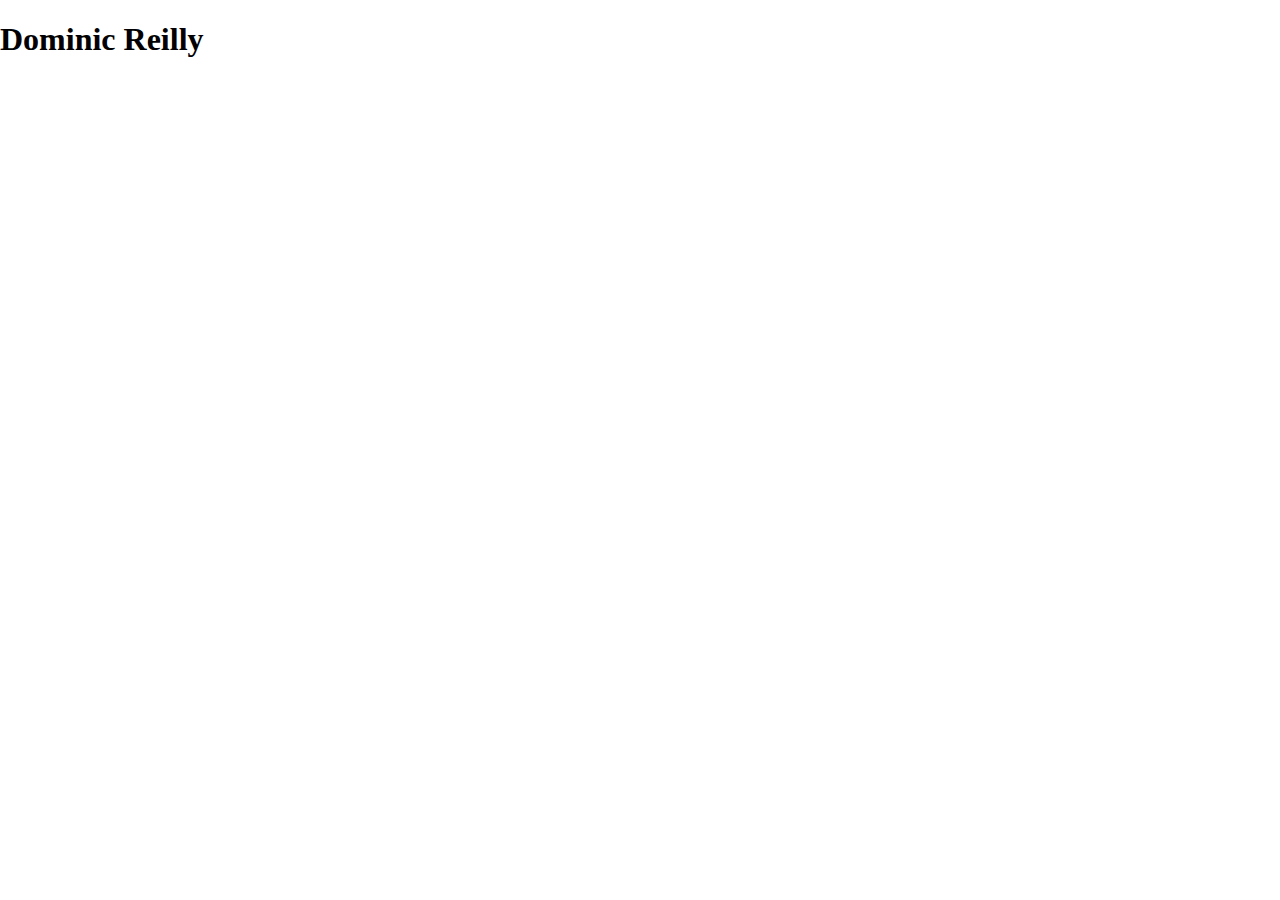
==== index.html @ 13b03363 "Setup" ====
<!DOCTYPE html>
<html lang="en">
    <head>
        <meta charset="uft-8" />
        <meta name="viewport" content="width=device-width, initial-scale=1" />
        <title>Dominic Reilly's Personal Website</title>
        <link rel="stylesheet" href="styles/normalize.css" />
        <link rel="stylesheet" href="styles/main.css" />
        <link rel="icon" href="images/favicon.png" />
    </head>
    <body>
        <h1>Dominic Reilly</h1>
        <!-- Your content goes here -->
        <script src="scripts/main.js"></script>
    </body>
</html>
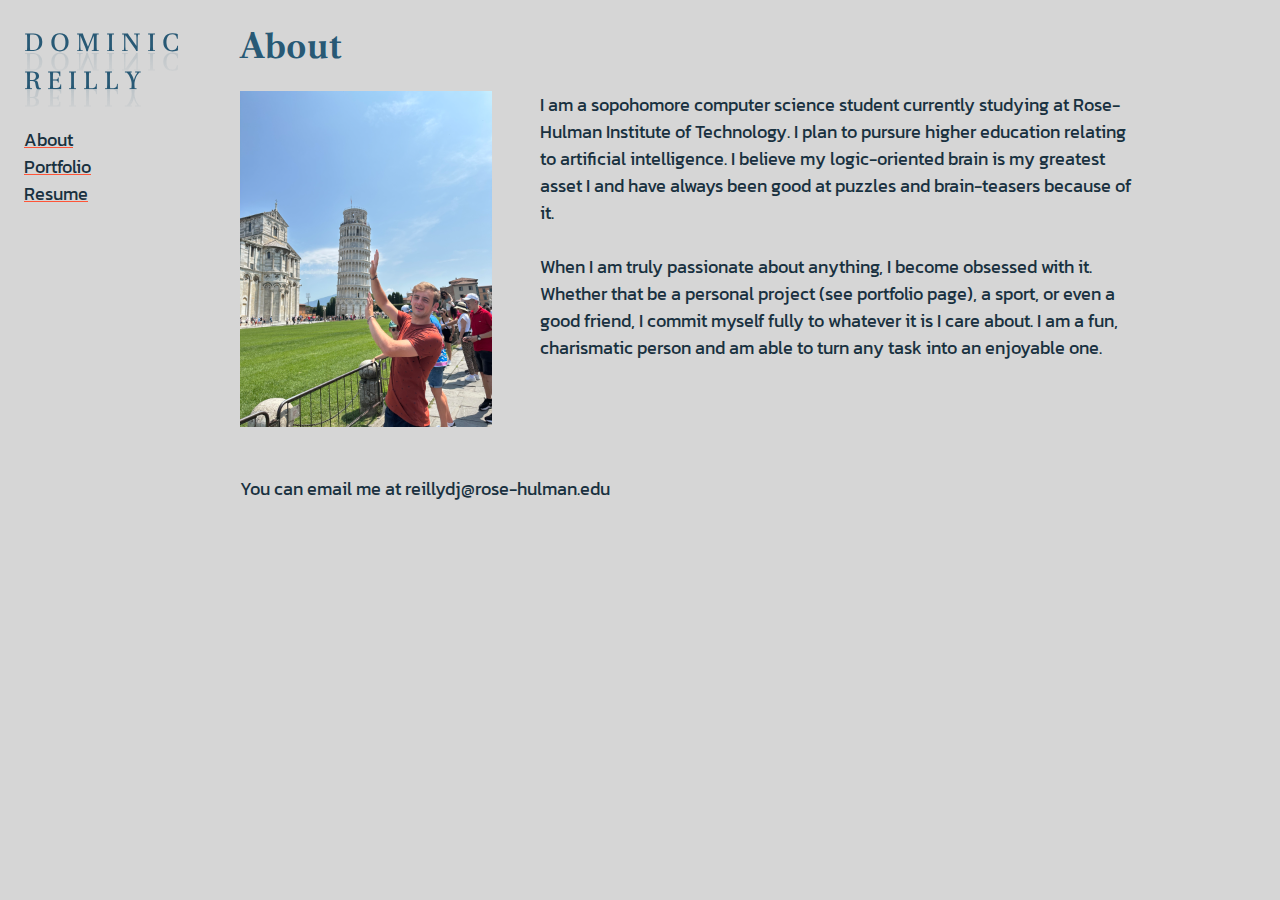
==== commit ba664e22: "Fix Index.html" ====
--- a/index.html
+++ b/index.html
@@ -1,16 +1,71 @@
 <!DOCTYPE html>
 <html lang="en">
-    <head>
-        <meta charset="uft-8" />
-        <meta name="viewport" content="width=device-width, initial-scale=1" />
-        <title>Dominic Reilly's Personal Website</title>
-        <link rel="stylesheet" href="styles/normalize.css" />
-        <link rel="stylesheet" href="styles/main.css" />
-        <link rel="icon" href="images/favicon.png" />
-    </head>
-    <body>
-        <h1>Dominic Reilly</h1>
-        <!-- Your content goes here -->
-        <script src="scripts/main.js"></script>
-    </body>
+
+<head>
+    <meta charset="uft-8" />
+    <meta name="viewport" content="width=device-width, initial-scale=1" />
+    <title>Dominic Reilly's Personal Website</title>
+    <link rel="stylesheet" href="styles/normalize.css" />
+    <link rel="stylesheet" href="styles/main.css" />
+
+    <link rel="apple-touch-icon" sizes="180x180" href="images/Favicon/apple-touch-icon.png">
+    <link rel="icon" type="image/png" sizes="32x32" href="images/Favicon/favicon-32x32.png">
+    <link rel="icon" type="image/png" sizes="16x16" href="images/Favicon/favicon-16x16.png">
+    <link rel="manifest" href="/site.webmanifest">
+</head>
+
+<body id="about">
+    <header id="Name">
+
+        <body>
+            <div class="waviy">
+                <span style="--i:1">D</span>
+                <span style="--i:2">O</span>
+                <span style="--i:3">M</span>
+                <span style="--i:4">I</span>
+                <span style="--i:5">N</span>
+                <span style="--i:6">I</span>
+                <span style="--i:7">C</span>
+            </div>
+        </body>
+
+        <body>
+            <div class="waviy">
+                <span style="--i:1">R</span>
+                <span style="--i:2">E</span>
+                <span style="--i:3">I</span>
+                <span style="--i:4">L</span>
+                <span style="--i:5">L</span>
+                <span style="--i:6">Y</span>
+            </div>
+        </body>
+    </header>
+    <nav>
+        <ul>
+            <li><a href="index.html">About</a></li>
+            <li><a href="portfolio.html">Portfolio</a></li>
+            <li><a href="resume.html">Resume</a></li>
+        </ul>
+    </nav>
+    <main>
+        <h1>About</h1>
+        <img id="me" src="images/avatar.jpg" />
+        <p>
+            I am a sopohomore computer science student currently studying at Rose-Hulman Institute of Technology. I plan
+            to pursure higher education relating to artificial intelligence. I believe my logic-oriented brain is my
+            greatest asset I and have always been good at puzzles and brain-teasers because of it.
+        </p>
+        <br>
+        <p>
+            When I am truly passionate about anything, I become obsessed with it. Whether that be a personal project
+            (see portfolio page), a sport, or even a good friend, I commit myself fully to whatever it is I care about.
+            I am a fun, charismatic person and am able to turn any task into an enjoyable one.
+        </p>
+    </main>
+    <footer>
+        You can email me at reillydj@rose-hulman.edu
+    </footer>
+    <script src="scripts/main.js"></script>
+</body>
+
 </html>--- a/styles/main.css
+++ b/styles/main.css
@@ -0,0 +1,227 @@
+@import url('https://fonts.googleapis.com/css2?family=Kanit&family=Poltawski+Nowy:ital,wght@1,700&display=swap');
+
+:root {
+    --vertical-space: 1.5rem;
+    --horizontal-space: 3rem;
+
+    --light-color: #8697A6;
+    --body-color: #193140;
+    --heading-color: #285975;
+    --contrast-color: #FF5538;
+}
+
+body {
+    background-color: #d6d6d6;
+    background-image: url("https://www.transparenttextures.com/patterns/fresh-snow.png");
+    font-size: 18px;
+    line-height: 1.5;
+    font-family: 'Kanit', sans-serif;
+    color: var(--body-color);
+}
+
+h1,
+h2,
+h3 {
+    line-height: 1.2;
+    font-family: 'Poltawski Nowy', serif;
+    color: var(--heading-color);
+}
+
+a {
+    color: var(--body-color);
+    text-decoration-color: var(--contrast-color);
+}
+
+a:hover {
+    color: var(--contrast-color);
+    text-decoration-color: var(--heading-color);
+}
+
+body#about img {
+    width: 6em;
+    display: inline;
+    float: left;
+    margin-right: var(--horizontal-space);
+    margin-bottom: var(--vertical-space);
+}
+
+p {
+    max-width: 50em;
+}
+
+body {
+    display: grid;
+    grid-template-areas: "head head"
+        "nav  nav"
+        "main main"
+        "foot foot";
+    grid-template-columns: 1fr 7fr;
+    grid-template-rows: auto auto 1fr auto;
+}
+
+body>header,
+body>nav {
+    background-color: #d6d6d6;
+}
+
+body>header {
+    grid-area: head;
+}
+
+body>* {
+    padding-left: var(--vertical-space);
+    padding-right: var(--horizontal-space);
+}
+
+body>nav {
+    grid-area: nav;
+    padding-bottom: 2em;
+    margin-bottom: 1em;
+}
+
+body>nav ul {
+    list-style-type: none;
+    padding: 0;
+}
+
+body>main {
+    grid-area: main;
+}
+
+body>footer {
+    grid-area: foot;
+}
+
+header,
+footer {
+    padding-top: var(--vertical-space);
+    padding-bottom: var(--vertical-space);
+}
+
+header h1,
+footer h1 {
+    margin: 0;
+}
+
+body#portfolio ul#portfolioItems li {
+    margin-bottom: 4em;
+    margin-top: 1em;
+}
+
+body#portfolio ul#portfolioItems li img {
+    max-height: 15em;
+    max-width: 15em;
+}
+
+@import url('https://fonts.googleapis.com/css2?family=Alfa+Slab+One&display=swap');
+
+* {
+    padding: 0;
+    margin: 0;
+    box-sizing: border-box;
+}
+
+#Name>body {
+    background-color: #151719;
+    display: flex;
+    justify-content: center;
+    align-items: center;
+    min-height: 100vh;
+}
+
+#Name>.waviy {
+    position: relative;
+    -webkit-box-reflect: below -20px linear-gradient(transparent, rgba(0, 0, 0, .2));
+    font-size: 20px;
+}
+
+#Name>.waviy span {
+    font-family: 'Poltawski Nowy', serif;
+    position: relative;
+    display: inline-block;
+    color: var(--heading-color);
+    text-transform: uppercase;
+    animation: waviy 1s;
+    animation-iteration-count: 3;
+    animation-delay: calc(.1s * var(--i));
+
+}
+
+@keyframes waviy {
+
+    0%,
+    40%,
+    100% {
+        transform: translateY(0)
+    }
+
+    20% {
+        transform: translateY(-20px)
+    }
+}
+
+@media (min-width: 767px) {
+    body {
+        grid-template-areas: "head main"
+            "nav main"
+            "nav foot";
+        grid-template-rows: 7em auto auto;
+    }
+
+    body#portfolio ul#portfolioItems li img {
+        max-height: 20em;
+        max-width: 20em;
+    }
+
+    body#portfolio ul#portfolioItems li {
+        flex-basis: 48%;
+        padding-right: 2%;
+    }
+
+    body>* {
+        padding-left: var(--vertical-space);
+        padding-right: var(--vertical-space);
+    }
+
+    body#about img {
+        width: 14em;
+    }
+
+    #Name>.waviy {
+        font-size: 25px;
+    }
+
+    body>header,
+    body>nav {
+        width: 12em;
+    }
+}
+
+@media (min-width: 1440px) {
+    body>* {
+        padding-left: var(--horizontal-space);
+        padding-right: var(--horizontal-space);
+    }
+
+    body#portfolio ul#portfolioItems li img {
+        max-height: 30em;
+        max-width: 30em;
+    }
+
+    body#about img {
+        width: 10em;
+    }
+
+    #Name>.waviy {
+        font-size: 30px;
+    }
+
+    body>header,
+    body>nav {
+        width: 16em;
+    }
+
+    nav {
+        padding-top: 2em;
+    }
+}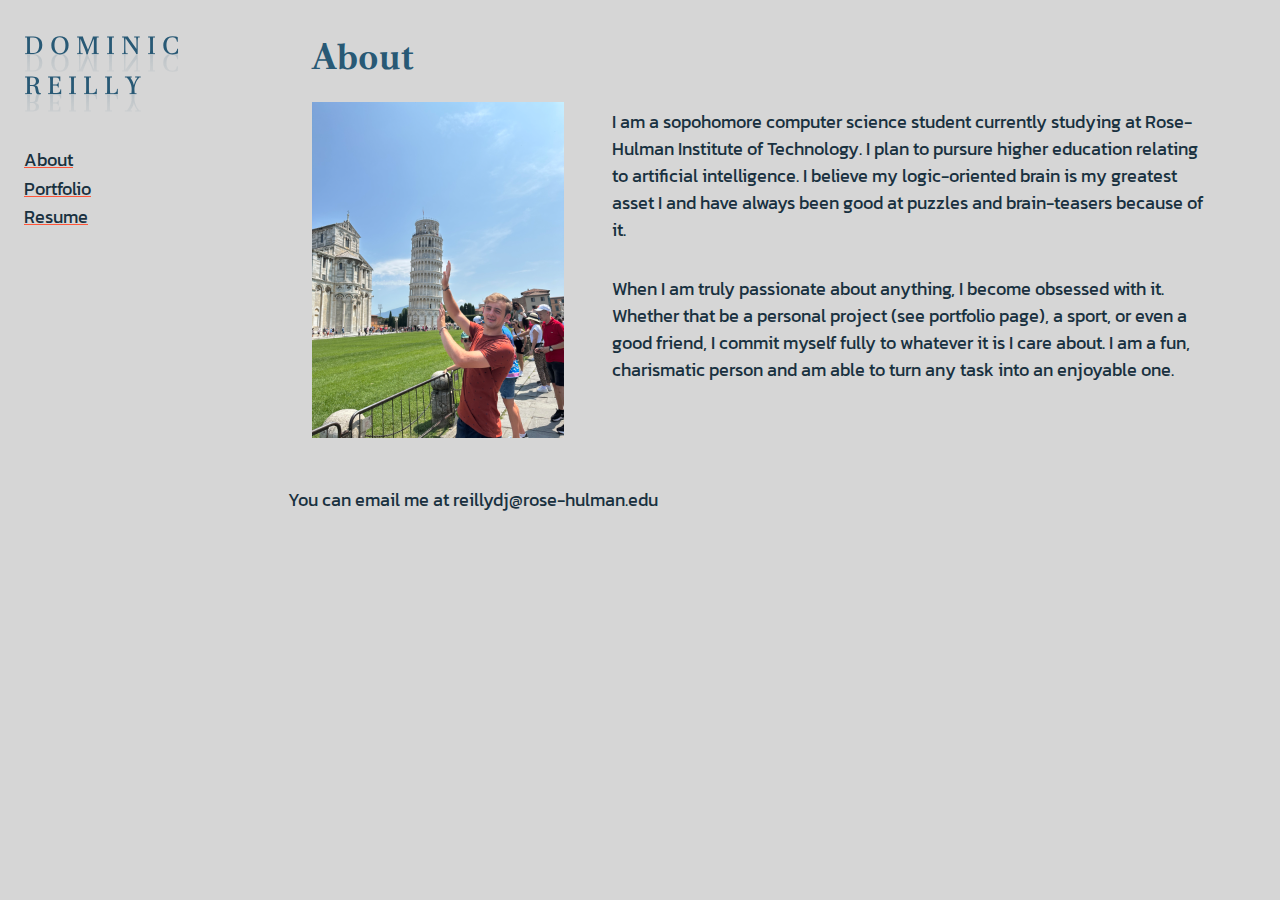
==== commit 576e8435: "Hopefully Last Formatting" ====
--- a/index.html
+++ b/index.html
@@ -55,7 +55,7 @@
             to pursure higher education relating to artificial intelligence. I believe my logic-oriented brain is my
             greatest asset I and have always been good at puzzles and brain-teasers because of it.
         </p>
-        <br>
+        
         <p>
             When I am truly passionate about anything, I become obsessed with it. Whether that be a personal project
             (see portfolio page), a sport, or even a good friend, I commit myself fully to whatever it is I care about.
--- a/styles/main.css
+++ b/styles/main.css
@@ -17,39 +17,6 @@
     line-height: 1.5;
     font-family: 'Kanit', sans-serif;
     color: var(--body-color);
-}
-
-h1,
-h2,
-h3 {
-    line-height: 1.2;
-    font-family: 'Poltawski Nowy', serif;
-    color: var(--heading-color);
-}
-
-a {
-    color: var(--body-color);
-    text-decoration-color: var(--contrast-color);
-}
-
-a:hover {
-    color: var(--contrast-color);
-    text-decoration-color: var(--heading-color);
-}
-
-body#about img {
-    width: 6em;
-    display: inline;
-    float: left;
-    margin-right: var(--horizontal-space);
-    margin-bottom: var(--vertical-space);
-}
-
-p {
-    max-width: 50em;
-}
-
-body {
     display: grid;
     grid-template-areas: "head head"
         "nav  nav"
@@ -59,6 +26,23 @@
     grid-template-rows: auto auto 1fr auto;
 }
 
+body>* {
+    padding-left: var(--vertical-space);
+    padding-right: var(--horizontal-space);
+}
+
+body>main {
+    grid-area: main;
+}
+
+body#about img {
+    width: 6em;
+    display: inline;
+    float: left;
+    margin-right: var(--horizontal-space);
+    margin-bottom: var(--vertical-space);
+}
+
 body>header,
 body>nav {
     background-color: #d6d6d6;
@@ -66,11 +50,6 @@
 
 body>header {
     grid-area: head;
-}
-
-body>* {
-    padding-left: var(--vertical-space);
-    padding-right: var(--horizontal-space);
 }
 
 body>nav {
@@ -84,12 +63,49 @@
     padding: 0;
 }
 
-body>main {
-    grid-area: main;
-}
-
 body>footer {
     grid-area: foot;
+}
+
+body#portfolio ul#portfolioItems li {
+    margin-bottom: 4em;
+    margin-top: 1em;
+}
+
+body#portfolio ul#portfolioItems li img {
+    max-height: 15em;
+    max-width: 15em;
+}
+
+h1,
+h2,
+h3 {
+    line-height: 1.2;
+    font-family: 'Poltawski Nowy', serif;
+    color: var(--heading-color);
+    padding-top: .3em;
+}
+
+dt,
+span,
+li {
+    padding-top: .1em;
+}
+
+a {
+    color: var(--body-color);
+    text-decoration-color: var(--contrast-color);
+}
+
+a:hover {
+    color: var(--contrast-color);
+    text-decoration-color: var(--heading-color);
+}
+
+p {
+    max-width: 50em;
+    padding-bottom: .5em;
+    padding-top: .3em;
 }
 
 header,
@@ -103,23 +119,7 @@
     margin: 0;
 }
 
-body#portfolio ul#portfolioItems li {
-    margin-bottom: 4em;
-    margin-top: 1em;
-}
-
-body#portfolio ul#portfolioItems li img {
-    max-height: 15em;
-    max-width: 15em;
-}
-
 @import url('https://fonts.googleapis.com/css2?family=Alfa+Slab+One&display=swap');
-
-* {
-    padding: 0;
-    margin: 0;
-    box-sizing: border-box;
-}
 
 #Name>body {
     background-color: #151719;
@@ -183,6 +183,10 @@
         padding-right: var(--vertical-space);
     }
 
+    main {
+        padding-left: var(--horizontal-space);
+    }
+
     body#about img {
         width: 14em;
     }
